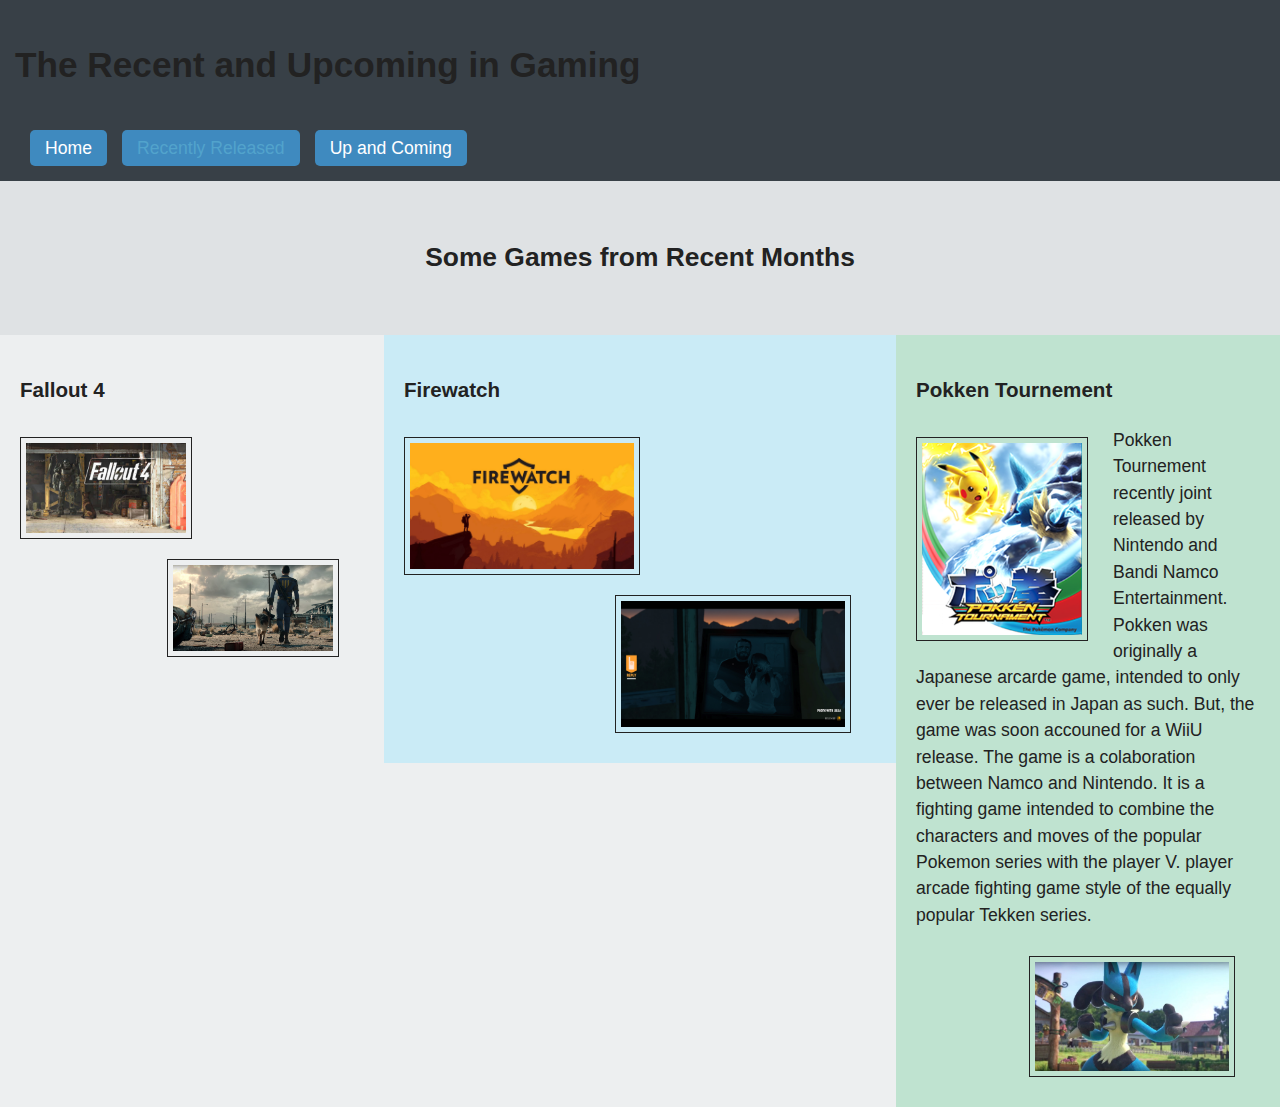
==== recent.html @ e44b0278 "Update recent.html" ====
<!DOCTYPE html>
<html>
  <head>
    <meta charset="utf-8">
    <title>Recently Released Titles</title>
    <link rel="stylesheet"<!DOCTYPE html>
<html>
  <head>
    <meta charset="utf-8">
    <title>Recent and Upcoming</title>
    <link rel="stylesheet" href="normalize.css">
    <link href='https://fonts.googleapis.com/css?family=PT+Serif|EB+Garamond' rel='stylesheet' type='text/css'>
    <link rel="stylesheet" href="style.css">

  </head>
  <body>
    
    <header class="main-header group">
       <h1>The Recent and Upcoming in Gaming</h1>
      <nav class="main-nav">
        <ul>
          <li><a href="index.html" >Home</a></li>
          <li><a href="recent.html" class="selected">Recently Released</a></li>
          <li><a href="upcoming.html">Up and Coming</a></li>
        </ul>
      </nav>
    </header>
    <div class="main-banner">
      <span>
      <h2>Some Games from Recent Months</h2>
       </span>
       </div>
       
       <div class="main-wrapper">
         
        <div class="content-row group">
         <div class="extra-content col">
           <h3>Fallout 4</h3>
           <img class="feat-img" src="fallout42.jpg">
           <img class="sec-img" src="fallout2.png">
         </div>
         
         <div class="primary-content col">
           <h3>Firewatch</h3>
           <img class="feat-img" src="firewatch.jpg">
           <img class="sec-img" src="firewatch2.jpg">
         </div>
         
         <div class="secondary-content col">
           <h3>Pokken Tournement</h3>
           <img class="feat-img" src="pokken.png">
           <p>Pokken Tournement recently joint released by Nintendo and Bandi Namco Entertainment. Pokken was originally a Japanese arcarde game,
           intended to only ever be released in Japan as such. But, the game was soon accouned for a WiiU release. The game is a colaboration between
           Namco and Nintendo. It is a fighting game intended to combine the characters and moves of the popular Pokemon series with the player V. player
           arcade fighting game style of the equally popular Tekken series.
           </p>
           <img class="pokken-img" src="pokken2.jpg">
         </div>
         
         </div>
        
       </div>
    
      
  </body>
</html>
---- style.css ----
/* Page Styles */

* {
	-moz-box-sizing: border-box;
	box-sizing: border-box;
}
body {
	font: normal 1.1em/1.5 sans-serif;
	color: #222;
	background-color: #edeff0;
}

/* Layout Element Colors */

.main-header       { background-color: #384047; }
.main-logo a       { background-color: #5fcf80; }
.main-nav a        { background-color: #3f8abf; }
.primary-content   { background-color: #caebf6; }
.secondary-content { background-color: #bfe3d0; }
.main-footer       { background-color: #b7c0c7; }

/*Header & Nav*/

nav a.selected, nav a:hover {

color: #52A3CC;

}

.main-header {
	padding: 15px;
}
.main-logo,
.main-nav li {
	float: left;
}
.main-logo {
	margin: 0 50px 0 0;
}
.main-nav li {
	margin-top: 15px;
	margin-left: 15px;
}
.main-logo a, 
.main-nav a {
	display: block;
	color: white;
	text-decoration: none;
	text-align: center;
	padding: 5px 15px;
	border-radius: 5px;
}
.main-banner {
	background: #dfe2e4;
	text-align: center;
	padding: 35px 15px;
}
.main-footer {
	text-align: center;
	padding-top: 5px;
	padding-bottom: 5px;
}

/* Column Layout USE THIS IN THE SUBPAGES, NOT RELAVENT ON INDEX */

.col {
	padding: 20px;
	float: left;
	width: 30%;
}
.primary-content {
	width: 40%;
}
.col:last-child {
	float: right;
}


/* Float Clearfix */

.group:after {
  content: " ";
  display: table;
  clear: both;
}



/* Imagery DEAL WITH THIS LATER */

.feat-img {
	max-width: 50%;
	max-height: 30%;
	float: left;
	margin-top: 10px;
	margin-right: 25px;
	margin-bottom: 10px;
	border: solid 1px;
	padding: 5px;
} 

.sec-img {
	max-width: 50%;
	max-height: 30%;
	float: right;
	margin-top: 10px;
	margin-right: 25px;
	margin-bottom: 10px;
	border: solid 1px;
	padding: 5px;
} 

.pokken-img {
	max-width: 60%;
	max-height: 40%;
	float: right;
	margin-top: 10px;
	margin-right: 25px;
	margin-bottom: 10px;
	border: solid 1px;
	padding: 5px;
} 

/* Media Queries */

@media (max-width: 768px) {
	.main-wrapper,
	.main-nav li, 
	.main-logo,
	.col,
	.feat-img {
		width: initial;
		height: initial;
		float: initial;
	}
	.main-logo {
		margin-right: 0;
	}
	.main-nav li {
		margin-left: 0;
	}
	.feat-img {
		width: 100%;
	}
	.extra-content {
		display: none;
	}
}
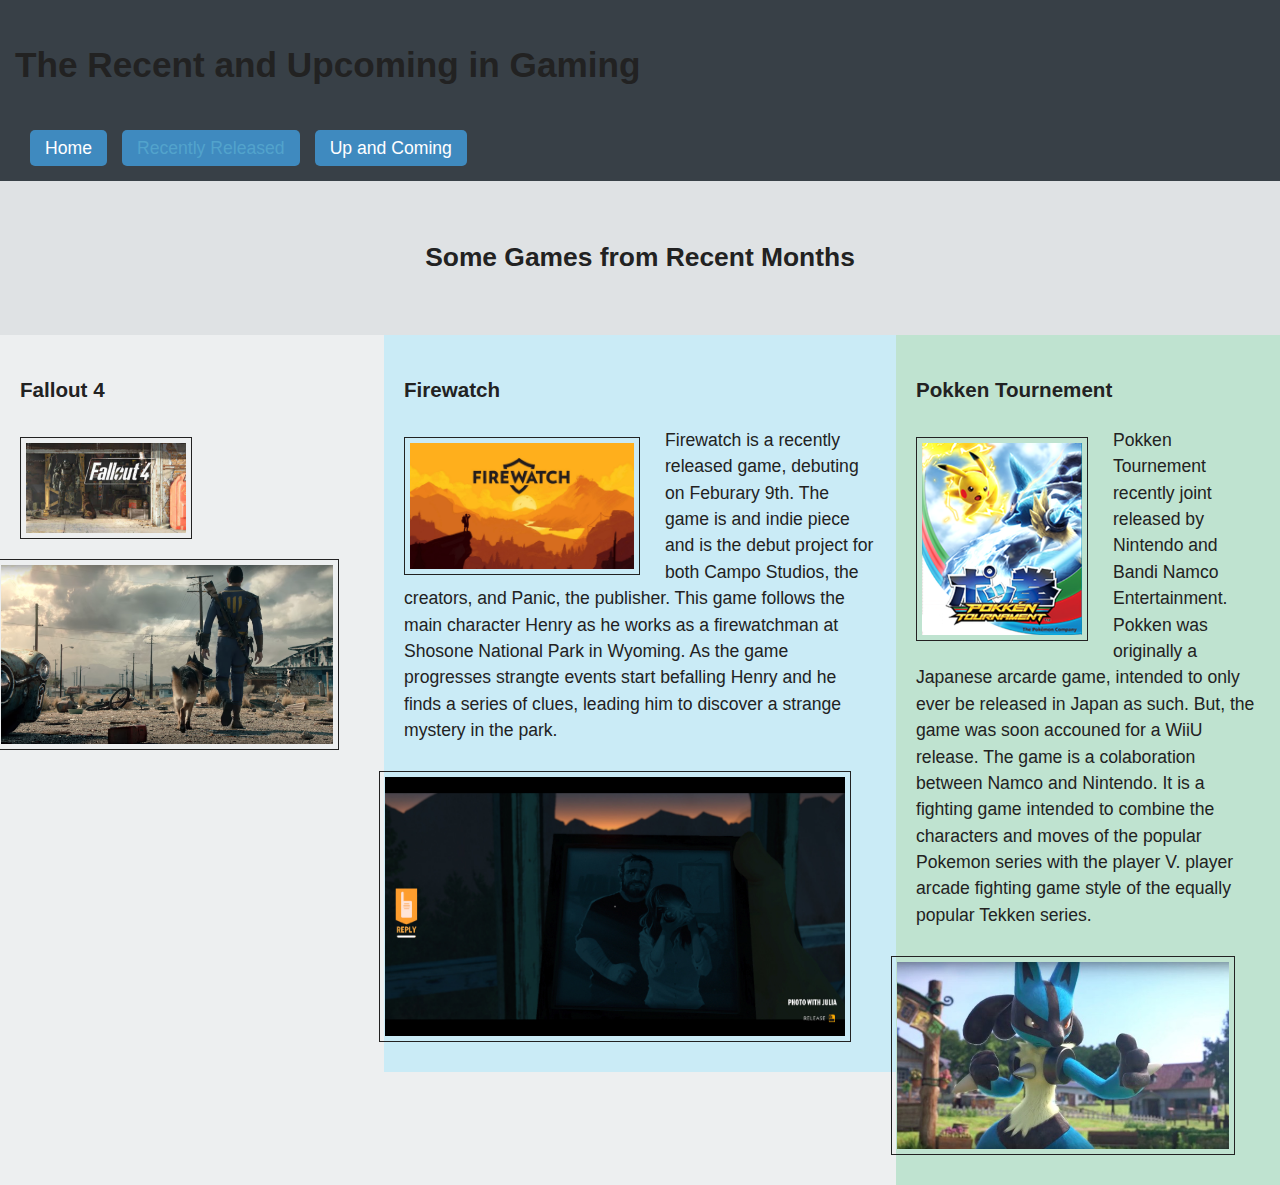
==== commit 0f3e8556: "Update recent.html" ====
--- a/recent.html
+++ b/recent.html
@@ -43,6 +43,10 @@
          <div class="primary-content col">
            <h3>Firewatch</h3>
            <img class="feat-img" src="firewatch.jpg">
+           <p>Firewatch is a recently released game, debuting on Feburary 9th. The game is and indie piece and is the debut project for both
+           Campo Studios, the creators, and Panic, the publisher. This game follows the main character Henry as he works as a firewatchman 
+           at Shosone National Park in Wyoming. As the game progresses strangte events start befalling Henry and he finds a series of clues, 
+           leading him to discover a strange mystery in the park.</p>
            <img class="sec-img" src="firewatch2.jpg">
          </div>
          
@@ -54,7 +58,7 @@
            Namco and Nintendo. It is a fighting game intended to combine the characters and moves of the popular Pokemon series with the player V. player
            arcade fighting game style of the equally popular Tekken series.
            </p>
-           <img class="pokken-img" src="pokken2.jpg">
+           <img class="sec-img" src="pokken2.jpg">
          </div>
          
          </div>
--- a/style.css
+++ b/style.css
@@ -101,8 +101,8 @@
 } 
 
 .sec-img {
-	max-width: 50%;
-	max-height: 30%;
+	max-width: 100%;
+	max-height: 50%;
 	float: right;
 	margin-top: 10px;
 	margin-right: 25px;
@@ -111,16 +111,6 @@
 	padding: 5px;
 } 
 
-.pokken-img {
-	max-width: 60%;
-	max-height: 40%;
-	float: right;
-	margin-top: 10px;
-	margin-right: 25px;
-	margin-bottom: 10px;
-	border: solid 1px;
-	padding: 5px;
-} 
 
 /* Media Queries */
 
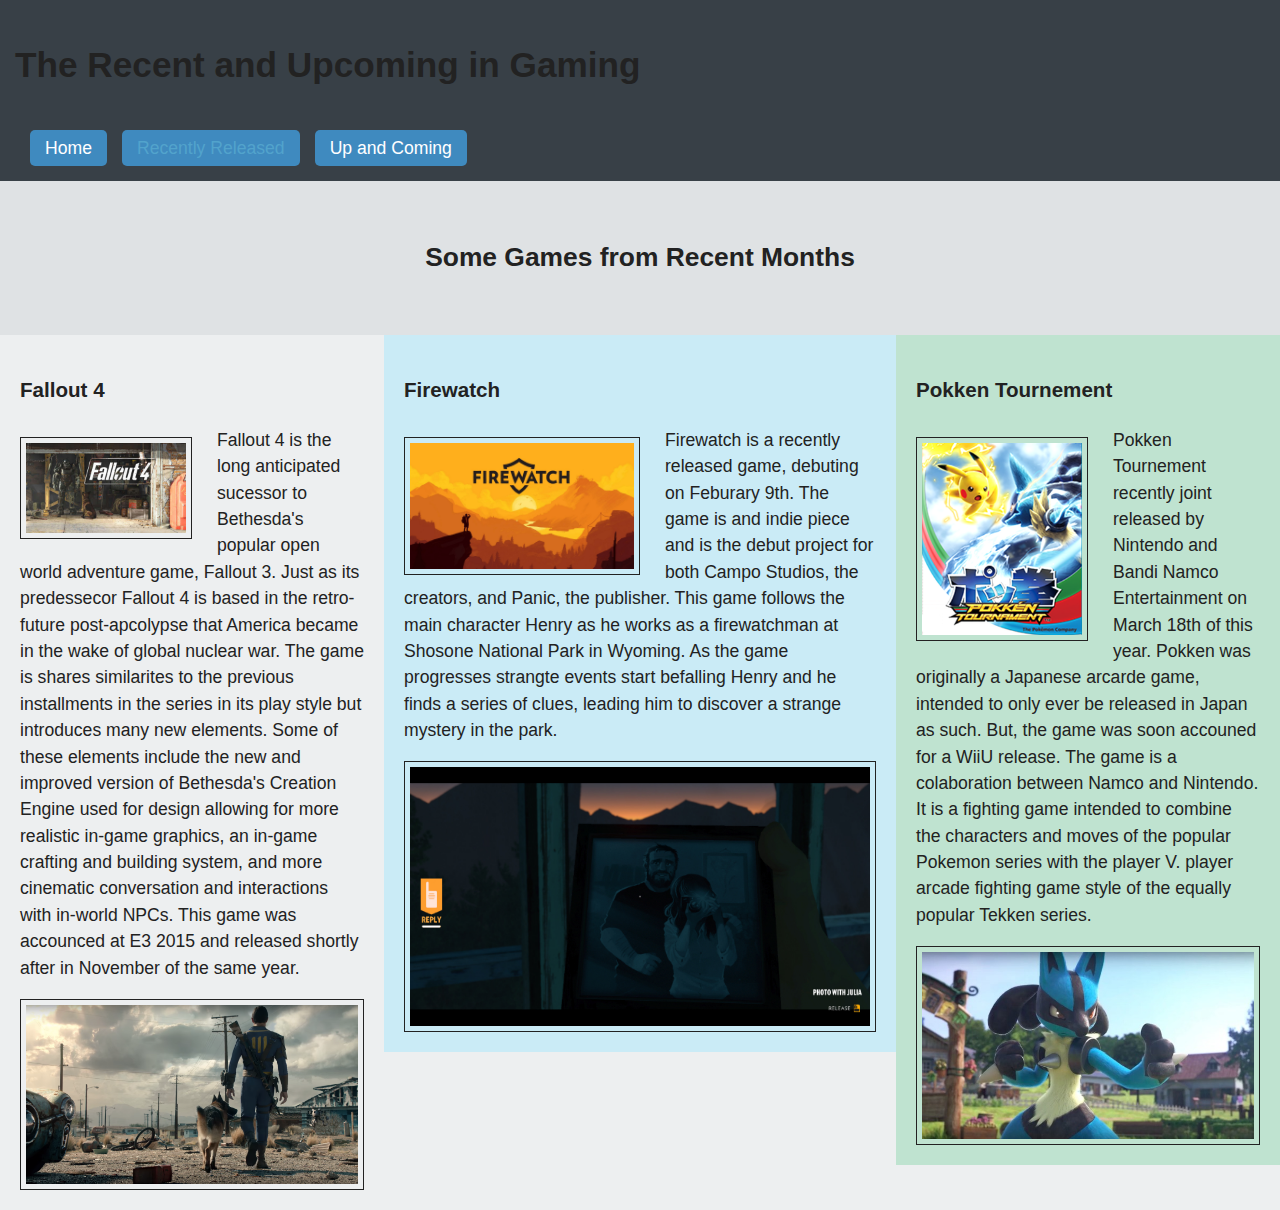
==== commit de4962b5: "Update recent.html" ====
--- a/recent.html
+++ b/recent.html
@@ -37,6 +37,12 @@
          <div class="extra-content col">
            <h3>Fallout 4</h3>
            <img class="feat-img" src="fallout42.jpg">
+           <p>Fallout 4 is the long anticipated sucessor to Bethesda's popular open world adventure game, Fallout 3. Just as its predessecor
+           Fallout 4 is based in the retro-future post-apcolypse that America became in the wake of global nuclear war. The game is shares similarites
+           to the previous installments in the series in its play style but introduces many new elements. Some of these elements include the new and improved
+           version of Bethesda's Creation Engine used for design allowing for more realistic in-game graphics, an in-game crafting and building system,
+           and more cinematic conversation and interactions with in-world NPCs. This game was accounced at E3 2015 and released shortly after in November of 
+           the same year.</p>
            <img class="sec-img" src="fallout2.png">
          </div>
          
@@ -53,7 +59,7 @@
          <div class="secondary-content col">
            <h3>Pokken Tournement</h3>
            <img class="feat-img" src="pokken.png">
-           <p>Pokken Tournement recently joint released by Nintendo and Bandi Namco Entertainment. Pokken was originally a Japanese arcarde game,
+           <p>Pokken Tournement recently joint released by Nintendo and Bandi Namco Entertainment on March 18th of this year. Pokken was originally a Japanese arcarde game,
            intended to only ever be released in Japan as such. But, the game was soon accouned for a WiiU release. The game is a colaboration between
            Namco and Nintendo. It is a fighting game intended to combine the characters and moves of the popular Pokemon series with the player V. player
            arcade fighting game style of the equally popular Tekken series.
--- a/style.css
+++ b/style.css
@@ -104,9 +104,7 @@
 	max-width: 100%;
 	max-height: 50%;
 	float: right;
-	margin-top: 10px;
-	margin-right: 25px;
-	margin-bottom: 10px;
+	margin:auto;
 	border: solid 1px;
 	padding: 5px;
 } 
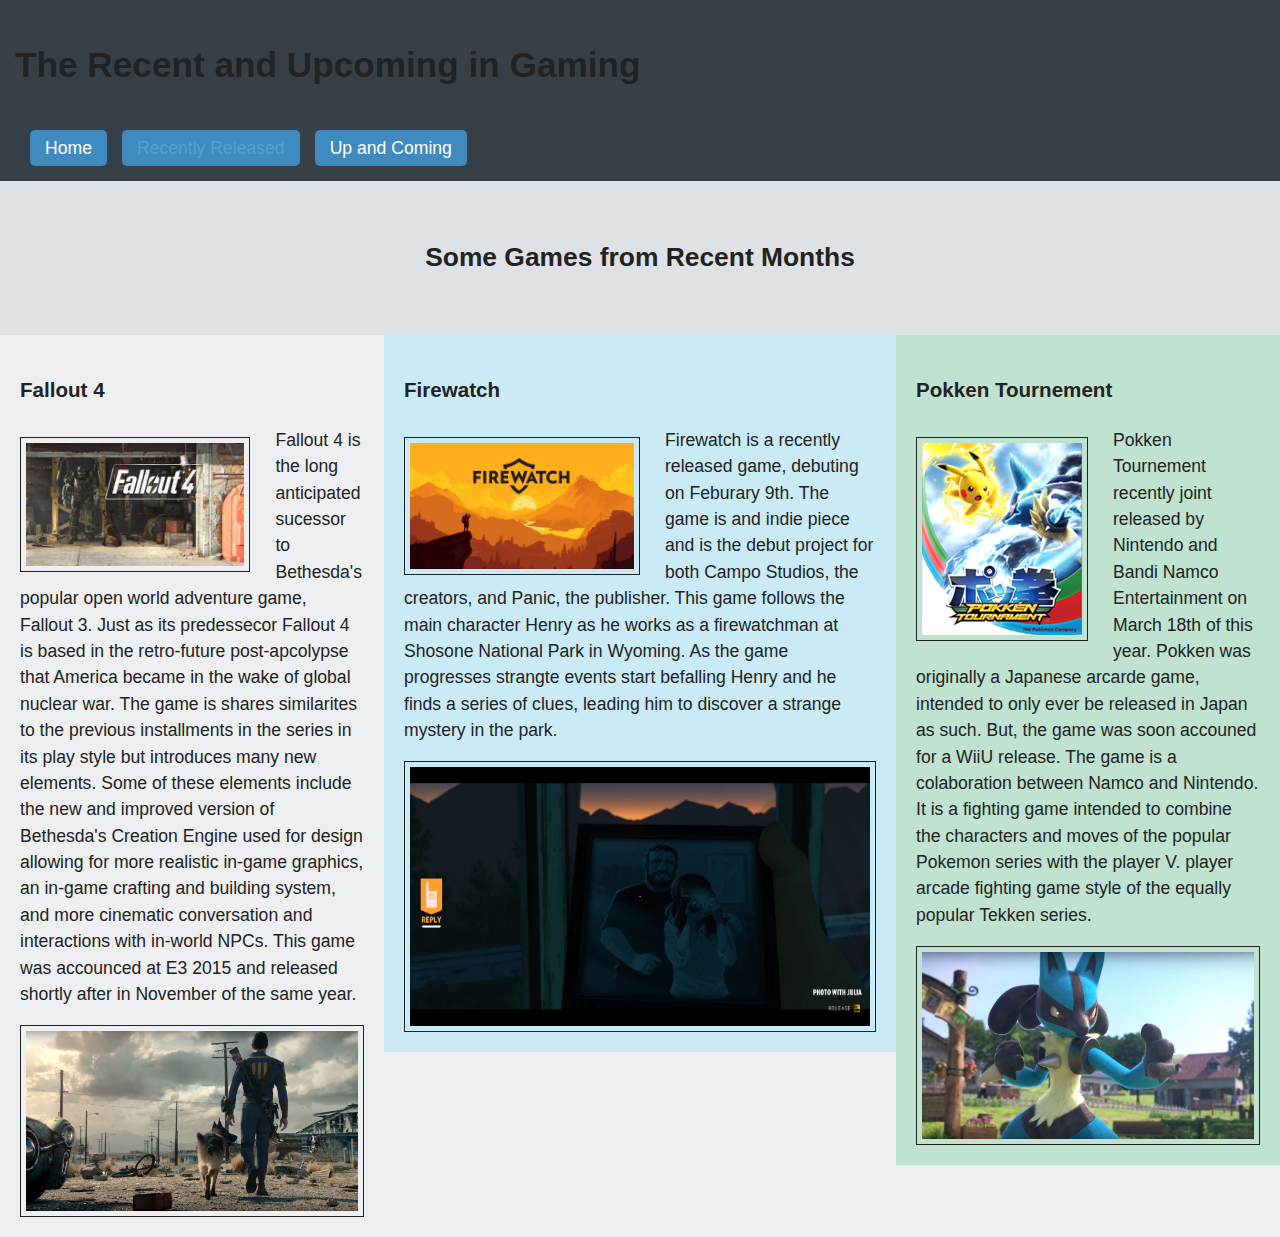
==== commit fec36771: "Update recent.html" ====
--- a/recent.html
+++ b/recent.html
@@ -36,7 +36,7 @@
         <div class="content-row group">
          <div class="extra-content col">
            <h3>Fallout 4</h3>
-           <img class="feat-img" src="fallout42.jpg">
+           <img class="thr-img" src="fallout42.jpg">
            <p>Fallout 4 is the long anticipated sucessor to Bethesda's popular open world adventure game, Fallout 3. Just as its predessecor
            Fallout 4 is based in the retro-future post-apcolypse that America became in the wake of global nuclear war. The game is shares similarites
            to the previous installments in the series in its play style but introduces many new elements. Some of these elements include the new and improved
@@ -63,6 +63,8 @@
            intended to only ever be released in Japan as such. But, the game was soon accouned for a WiiU release. The game is a colaboration between
            Namco and Nintendo. It is a fighting game intended to combine the characters and moves of the popular Pokemon series with the player V. player
            arcade fighting game style of the equally popular Tekken series.
+           
+           
            </p>
            <img class="sec-img" src="pokken2.jpg">
          </div>
--- a/style.css
+++ b/style.css
@@ -109,6 +109,17 @@
 	padding: 5px;
 } 
 
+.thr-img {
+	max-width: 67%;
+	max-height: 30%;
+	float: left;
+	margin-top: 10px;
+	margin-right: 25px;
+	margin-bottom: 10px;
+	border: solid 1px;
+	padding: 5px;
+} 
+
 
 /* Media Queries */
 
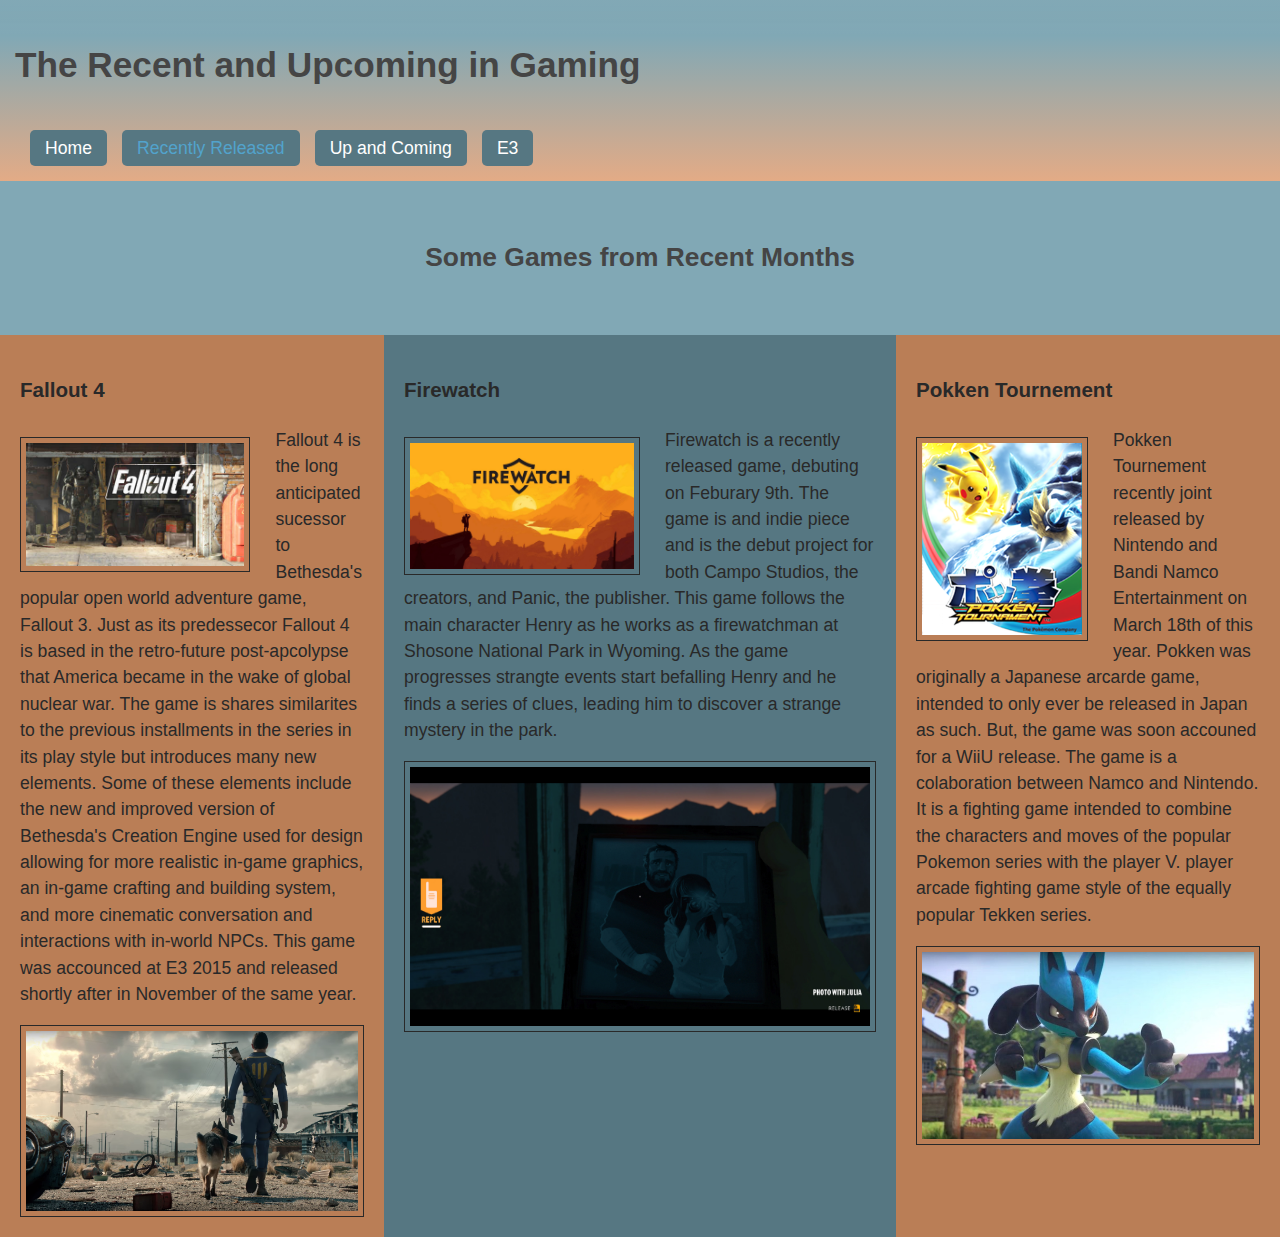
==== commit ca84da5f: "Update recent.html" ====
--- a/recent.html
+++ b/recent.html
@@ -22,6 +22,7 @@
           <li><a href="index.html" >Home</a></li>
           <li><a href="recent.html" class="selected">Recently Released</a></li>
           <li><a href="upcoming.html">Up and Coming</a></li>
+           <li><a href="https://www.e3expo.com/">E3</a></li>
         </ul>
       </nav>
     </header>
--- a/style.css
+++ b/style.css
@@ -7,18 +7,30 @@
 }
 body {
 	font: normal 1.1em/1.5 sans-serif;
-	color: #222;
-	background-color: #edeff0;
+	color: #292929;
+	background-color: #81A8B5;
+}
+
+h2,h1 {
+	color:#454545;
+}
+
+.link{
+	text-decoration:none;
+	color: red;
 }
 
 /* Layout Element Colors */
 
-.main-header       { background-color: #384047; }
+.main-header       { background-color: #E3AB86; 
+                     background: linear-gradient(#81A8B5, transparent 20%),   
+                     linear-gradient(0deg,#E3AB86, transparent 80%) ;}
+    
 .main-logo a       { background-color: #5fcf80; }
-.main-nav a        { background-color: #3f8abf; }
-.primary-content   { background-color: #caebf6; }
-.secondary-content { background-color: #bfe3d0; }
-.main-footer       { background-color: #b7c0c7; }
+.main-nav a        { background-color: #567782; }
+.primary-content   { background-color: #567782; }
+.secondary-content { background-color: #BA7E56;}
+.extra-content     { background-color: #BA7E56;}
 
 /*Header & Nav*/
 
@@ -52,15 +64,11 @@
 	border-radius: 5px;
 }
 .main-banner {
-	background: #dfe2e4;
+	background: #81A8B5;
 	text-align: center;
 	padding: 35px 15px;
 }
-.main-footer {
-	text-align: center;
-	padding-top: 5px;
-	padding-bottom: 5px;
-}
+
 
 /* Column Layout USE THIS IN THE SUBPAGES, NOT RELAVENT ON INDEX */
 
@@ -68,14 +76,28 @@
 	padding: 20px;
 	float: left;
 	width: 30%;
+	min-height:902px;
+	
+}
+
+.col2 {
+	padding: 20px;
+	float: left;
+	width: 30%;
+	min-height:962px;
+	
 }
 .primary-content {
 	width: 40%;
+	
 }
 .col:last-child {
 	float: right;
 }
 
+.col2:last-child {
+	float: right;
+}
 
 /* Float Clearfix */
 
@@ -120,6 +142,12 @@
 	padding: 5px;
 } 
 
+.img-main{
+	width:100%;
+	height:100%;
+	margin:auto;
+}
+
 
 /* Media Queries */
 
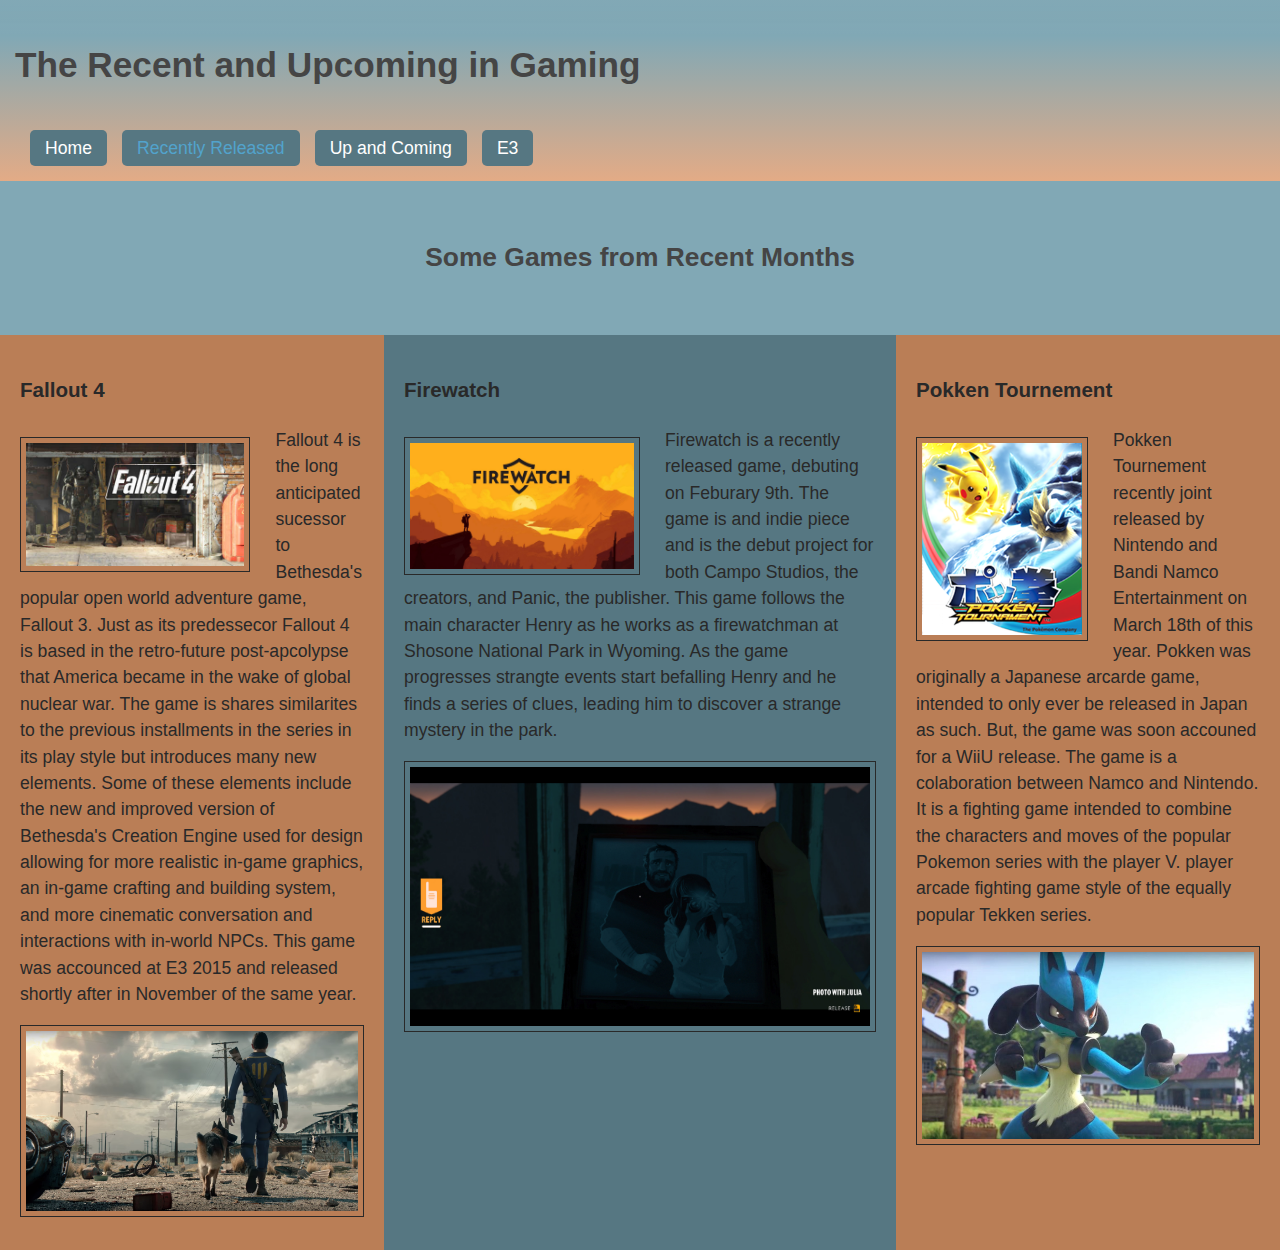
==== commit 1ef3734e: "Update recent.html" ====
--- a/recent.html
+++ b/recent.html
@@ -22,7 +22,7 @@
           <li><a href="index.html" >Home</a></li>
           <li><a href="recent.html" class="selected">Recently Released</a></li>
           <li><a href="upcoming.html">Up and Coming</a></li>
-           <li><a href="https://www.e3expo.com/">E3</a></li>
+           <li><a href="https://www.e3expo.com/" target="_blank">E3</a></li>
         </ul>
       </nav>
     </header>
--- a/style.css
+++ b/style.css
@@ -17,7 +17,7 @@
 
 .link{
 	text-decoration:none;
-	color: red;
+	color: #800000;
 }
 
 /* Layout Element Colors */
@@ -31,6 +31,10 @@
 .primary-content   { background-color: #567782; }
 .secondary-content { background-color: #BA7E56;}
 .extra-content     { background-color: #BA7E56;}
+.naver a           { background-color: #567782; }
+.header            {background-color: #E3AB86; 
+                     background: linear-gradient(#81A8B5, transparent 20%),   
+                     linear-gradient(0deg,#E3AB86, transparent 80%) ;   }
 
 /*Header & Nav*/
 
@@ -42,6 +46,11 @@
 
 .main-header {
 	padding: 15px;
+}
+
+.header{
+     padding: 15px;
+     text-align:center;
 }
 .main-logo,
 .main-nav li {
@@ -69,6 +78,23 @@
 	padding: 35px 15px;
 }
 
+.naver a{
+        display: block;
+	color: white;
+	text-decoration: none;
+	text-align: center;
+	padding: 5px 15px;
+	border-radius: 5px;
+	
+}
+
+.naver li {
+	margin-top: 15px;
+	margin-left: 15px;
+	text-align:center;
+	
+}
+
 
 /* Column Layout USE THIS IN THE SUBPAGES, NOT RELAVENT ON INDEX */
 
@@ -76,7 +102,7 @@
 	padding: 20px;
 	float: left;
 	width: 30%;
-	min-height:902px;
+	min-height:915px;
 	
 }
 
@@ -149,13 +175,14 @@
 }
 
 
+
 /* Media Queries */
 
 @media (max-width: 768px) {
 	.main-wrapper,
 	.main-nav li, 
 	.main-logo,
-	.col,
+	.col, .col2, .naver,
 	.feat-img {
 		width: initial;
 		height: initial;
@@ -167,21 +194,21 @@
 	.main-nav li {
 		margin-left: 0;
 	}
+	.naver li{
+	   margin-left: 0;	
+	}
 	.feat-img {
 		width: 100%;
 	}
-	.extra-content {
-		display: none;
-	}
-}
-
-
-
-
-
-
-
-
-
-
-
+}
+
+
+
+
+
+
+
+
+
+
+
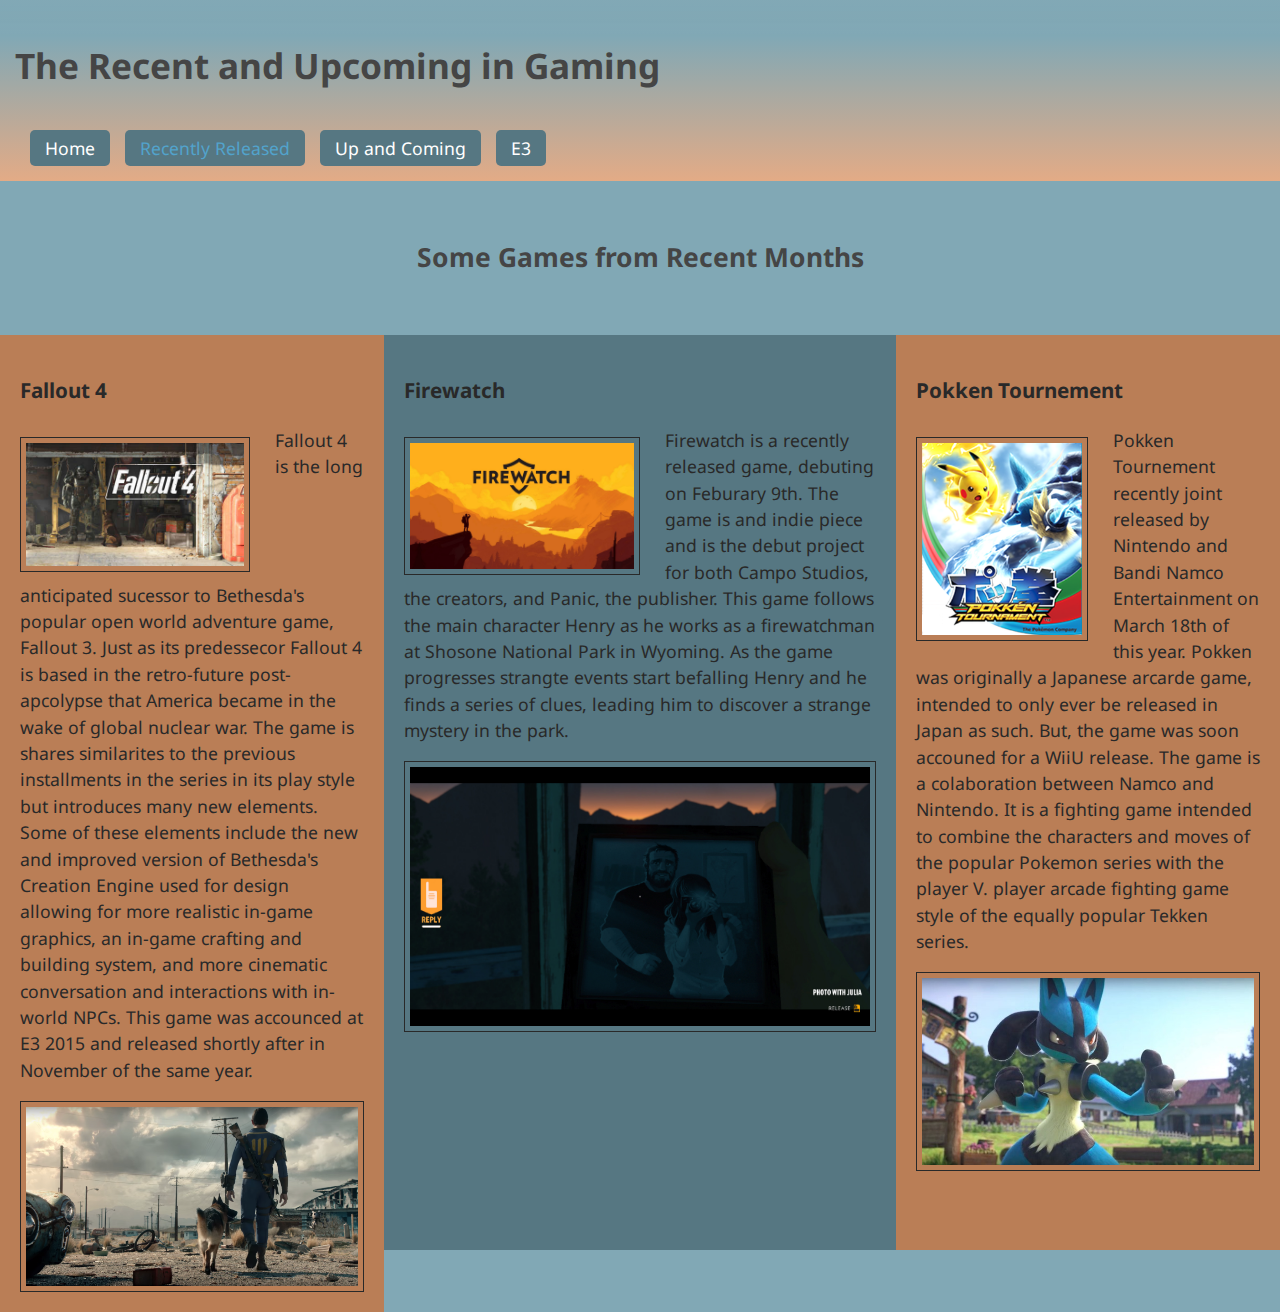
==== commit 9aaf74aa: "Update recent.html" ====
--- a/recent.html
+++ b/recent.html
@@ -9,7 +9,7 @@
     <meta charset="utf-8">
     <title>Recent and Upcoming</title>
     <link rel="stylesheet" href="normalize.css">
-    <link href='https://fonts.googleapis.com/css?family=PT+Serif|EB+Garamond' rel='stylesheet' type='text/css'>
+    <link href='https://fonts.googleapis.com/css?family=Noto+Sans' rel='stylesheet' type='text/css'>
     <link rel="stylesheet" href="style.css">
 
   </head>
--- a/style.css
+++ b/style.css
@@ -7,6 +7,7 @@
 }
 body {
 	font: normal 1.1em/1.5 sans-serif;
+	font-family: 'Noto Sans', sans-serif;
 	color: #292929;
 	background-color: #81A8B5;
 }
